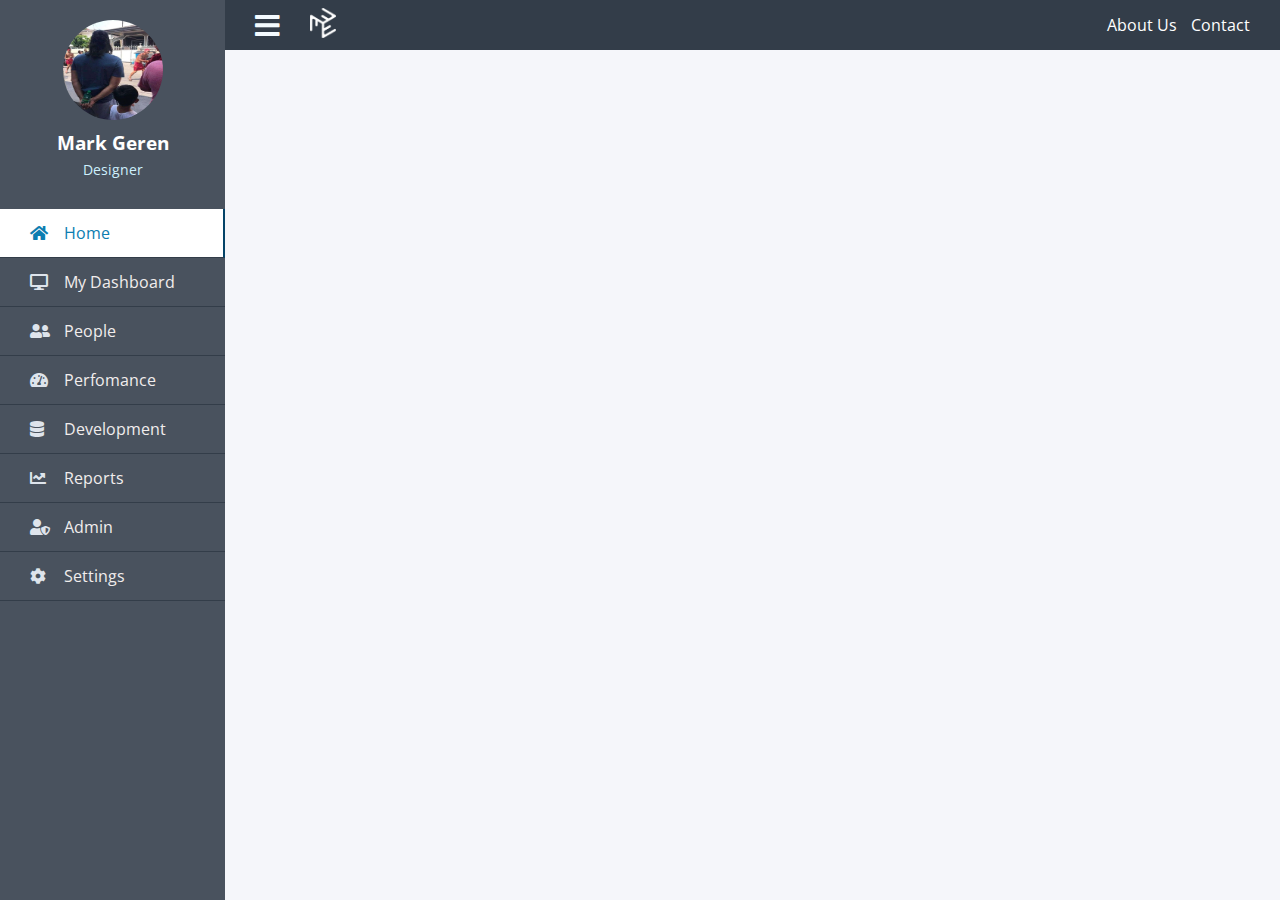
==== home.html @ 659642e6 "updated" ====
<!DOCTYPE html>
<html lang="en">
<head>
    <link rel="stylesheet" href="https://use.fontawesome.com/releases/v5.8.1/css/all.css">
    <meta charset="UTF-8">
    <meta http-equiv="X-UA-Compatible" content="IE=edge">
    <meta name="viewport" content="width=device-width, initial-scale=1.0">
    <title>Home</title>
    <link rel="stylesheet" href="css/home.css">
</head>
<body>
    <div class="wrapper">
        <div class="section">
            <div class="top_navbar">
                <div class="hamburger">
                    <a href="#">
                        <i class="fas fa-bars"></i>
                    </a>
                </div>
                <div class="image-container">
                    <img src="img/winlandlogonew.png" alt="Winland Logo">
                </div>
                <div class="links-container">
                    <a href="#" class="about-link">About Us</a>
                    <a href="#" class="contact-link">Contact</a>
                </div>
            </div>
        </div>
        <div class="sidebar">
            <div class="profile">
                <img src="img/mark.png" alt="profile_picture">
                <h3>Mark Geren</h3>
                <p>Designer</p>
            </div>
            <ul>
                <li>
                    <a href="#" class="active">
                        <span class="icon"><i class="fas fa-home"></i></span>
                        <span class="item">Home</span>
                    </a>
                </li>
                <li>
                    <a href="#">
                        <span class="icon"><i class="fas fa-desktop"></i></span>
                        <span class="item">My Dashboard</span>
                    </a>
                </li>
                <li>
                    <a href="#">
                        <span class="icon"><i class="fas fa-user-friends"></i></span>
                        <span class="item">People</span>
                    </a>
                </li>
                <li>
                    <a href="#">
                        <span class="icon"><i class="fas fa-tachometer-alt"></i></span>
                        <span class="item">Perfomance</span>
                    </a>
                </li>
                <li>
                    <a href="#">
                        <span class="icon"><i class="fas fa-database"></i></span>
                        <span class="item">Development</span>
                    </a>
                </li>
                <li>
                    <a href="#">
                        <span class="icon"><i class="fas fa-chart-line"></i></span>
                        <span class="item">Reports</span>
                    </a>
                </li>
                <li>
                    <a href="#">
                        <span class="icon"><i class="fas fa-user-shield"></i></span>
                        <span class="item">Admin</span>
                    </a>
                </li>
                <li>
                    <a href="#">
                        <span class="icon"><i class="fas fa-cog"></i></span>
                        <span class="item">Settings</span>
                    </a>
                </li>
            </ul>
        </div> 
    </div>

    <script src="js/home.js"></script>
</body>
</html>
---- css/home.css ----
@import url('https://fonts.googleapis.com/css2?family=Open+Sans&display=swap');

*{
	list-style: none;
	text-decoration: none;
	margin: 0;
	padding: 0;
	box-sizing: border-box;
	font-family: 'Open Sans', sans-serif;
}

body{
	background: #f5f6fa;
}
.image-container img{
    max-width: 100%;
    height: 30px;
    margin-left: 30px;
}
.links-container {
    margin-left: auto;
    text-decoration: none;
    
}


.about-link, .contact-link {
    margin-left: 10px;
    color: white;
}
.wrapper .sidebar{
	background: #49525e;
	position: fixed;
	top: 0;
	left: 0;
	width: 225px;
	height: 100%;
	padding: 20px 0;
	transition: all 0.5s ease;
}

.wrapper .sidebar .profile{
	margin-bottom: 30px;
	text-align: center;
}

.wrapper .sidebar .profile img{
	display: block;
	width: 100px;
	height: 100px;
    border-radius: 50%;
	margin: 0 auto;
}

.wrapper .sidebar .profile h3{
	color: #ffffff;
	margin: 10px 0 5px;
}

.wrapper .sidebar .profile p{
	color: rgb(206, 240, 253);
	font-size: 14px;
}

.wrapper .sidebar ul li a{
	display: block;
	padding: 13px 30px;
	border-bottom: 1px solid #333D49;
	color: rgb(241, 237, 237);
	font-size: 16px;
	position: relative;
}

.wrapper .sidebar ul li a .icon{
	color: #dee4ec;
	width: 30px;
	display: inline-block;
}
.wrapper .sidebar ul li a:hover,
.wrapper .sidebar ul li a.active{
	color: #0c7db1;

	background:white;
    border-right: 2px solid rgb(5, 68, 104);
}

.wrapper .sidebar ul li a:hover .icon,
.wrapper .sidebar ul li a.active .icon{
	color: #0c7db1;
}

.wrapper .sidebar ul li a:hover:before,
.wrapper .sidebar ul li a.active:before{
	display: block;
}

.wrapper .section{
	width: calc(100% - 225px);
	margin-left: 225px;
	transition: all 0.5s ease;
}
.wrapper .section .top_navbar{
	background: #333D49;
	height: 50px;
	display: flex;
	align-items: center;
	padding: 0 30px;
}
.wrapper .section .top_navbar .hamburger a{
	font-size: 28px;
	color: #f4fbff;
}
.wrapper .section .top_navbar .hamburger a:hover{
	color: #a2ecff;
}
body.active .wrapper .sidebar{
	left: -225px;
}
body.active .wrapper .section{
	margin-left: 0;
	width: 100%;
}
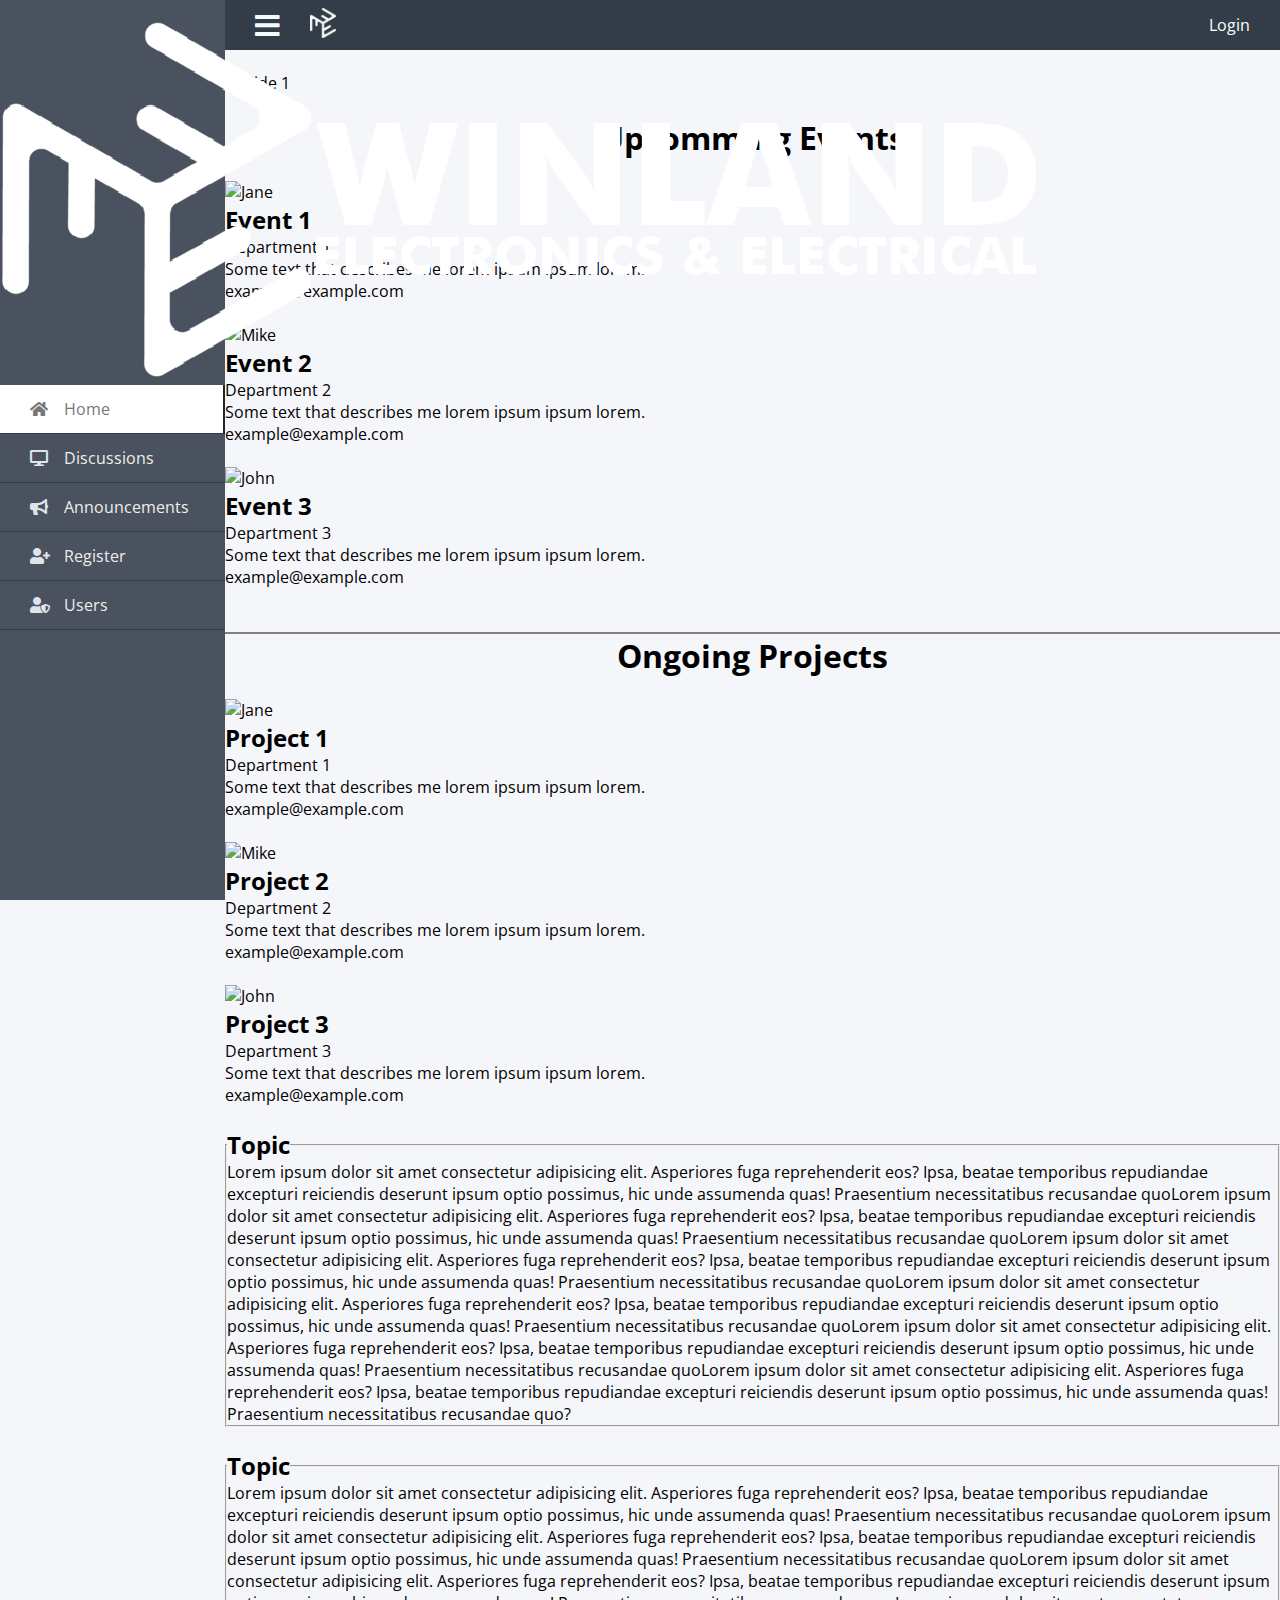
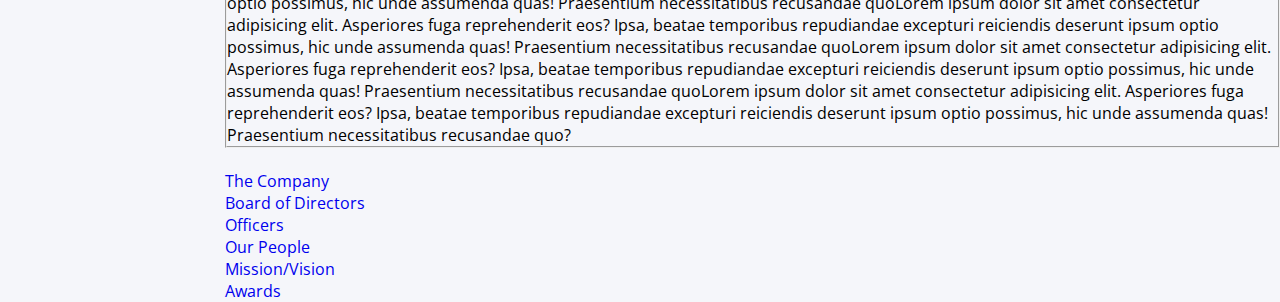
==== commit 28ed8228: "Update home.html" ====
--- a/home.html
+++ b/home.html
@@ -21,16 +21,175 @@
                     <img src="img/winlandlogonew.png" alt="Winland Logo">
                 </div>
                 <div class="links-container">
-                    <a href="#" class="about-link">About Us</a>
-                    <a href="#" class="contact-link">Contact</a>
+                    <a href="#" id="login-btn" class="contact-link">Login</a>
                 </div>
             </div>
-        </div>
+            <br> 
+            
+            <div class="section-body">             
+                <div class="cover-container">
+                    <img src="img/backcover.jpg" alt="Slide 1" class="cover">
+                </div>  
+            <br>  
+    <!--TOPICS!-->    
+            
+    <h1 style="text-align:center;">Upcomming Events</h1>
+    <br>
+            <div class="row">
+                <div class="column">
+                    <div class="card">
+                        <img src="Event.jpg" alt="Jane" style="width:100%">
+    
+                    <div class="container">
+                        <h2>Event 1</h2>
+                        <p class="title">Department 1</p>
+                        <p>Some text that describes me lorem ipsum ipsum lorem.</p>
+                        <p>example@example.com</p>
+                        <br>
+                    </div>
+    
+                    </div>
+                </div>
+    
+                <div class="column">
+                    <div class="card">
+                        <img src="UpEvent1.jpg" alt="Mike" style="width:100%">
+                    <div class="container">
+                        <h2>Event 2</h2>
+                        <p class="title">Department 2</p>
+                        <p>Some text that describes me lorem ipsum ipsum lorem.</p>
+                        <p>example@example.com</p>
+                        <br>
+                    </div>
+                    </div>
+                </div>
+    
+                <div class="column">
+                    <div class="card">
+                        <img src="percmeme.jpg" alt="John" style="width:100%">
+                    <div class="container">
+                        <h2>Event 3</h2>
+                        <p class="title">Department 3</p>
+                        <p>Some text that describes me lorem ipsum ipsum lorem.</p>
+                        <p>example@example.com</p>
+                        <br>
+                    </div>
+                    </div>
+                </div>
+            </div> 
+    <!--ONGOING PROJECT! -->
+    <br>
+    
+    <hr style="border: 1px solid grey">
+    
+    <h1 style="text-align:center;">Ongoing Projects</h1>
+    <br>
+    
+    <div class="row">
+      <div class="column">
+        <div class="card">
+          <img src="percmeme.jpg" alt="Jane" style="width:100%;">
+          <div class="container">
+            <h2>Project 1</h2>
+            <p class="title">Department 1</p>
+            <p>Some text that describes me lorem ipsum ipsum lorem.</p>
+            <p>example@example.com</p>
+            <br>
+          </div>
+        </div>
+      </div>
+    
+      <div class="column">
+        <div class="card">
+          <img src="Event.jpg" alt="Mike" style="width:100%">
+          <div class="container">
+            <h2>Project 2</h2>
+            <p class="title">Department 2</p>
+            <p>Some text that describes me lorem ipsum ipsum lorem.</p>
+            <p>example@example.com</p>
+            <br>
+          </div>
+        </div>
+      </div>
+      
+      <div class="column">
+        <div class="card">
+          <img src="UpEvent1.jpg" alt="John" style="width:100%">
+          <div class="container">
+            <h2>Project 3</h2>
+            <p class="title">Department 3</p>
+            <p>Some text that describes me lorem ipsum ipsum lorem.</p>
+            <p>example@example.com</p>
+            <br>
+          </div>
+        </div>
+      </div>
+    </div>
+    
+            <div class="bg-div">
+                <div class="topic-container">
+                    <form class="fieldset-container">
+                            <fieldset>
+                                <legend><h2>Topic</h2></legend>
+                                <p>Lorem ipsum dolor sit amet consectetur adipisicing elit. Asperiores fuga reprehenderit 
+                                eos? Ipsa, beatae temporibus repudiandae excepturi reiciendis deserunt ipsum optio possimus, 
+                                hic unde assumenda quas! Praesentium necessitatibus recusandae quoLorem ipsum dolor sit amet consectetur adipisicing elit. Asperiores fuga reprehenderit 
+                                eos? Ipsa, beatae temporibus repudiandae excepturi reiciendis deserunt ipsum optio possimus, 
+                                hic unde assumenda quas! Praesentium necessitatibus recusandae quoLorem ipsum dolor sit amet consectetur adipisicing elit. Asperiores fuga reprehenderit 
+                                eos? Ipsa, beatae temporibus repudiandae excepturi reiciendis deserunt ipsum optio possimus, 
+                                hic unde assumenda quas! Praesentium necessitatibus recusandae quoLorem ipsum dolor sit amet consectetur adipisicing elit. Asperiores fuga reprehenderit 
+                                eos? Ipsa, beatae temporibus repudiandae excepturi reiciendis deserunt ipsum optio possimus, 
+                                hic unde assumenda quas! Praesentium necessitatibus recusandae quoLorem ipsum dolor sit amet consectetur adipisicing elit. Asperiores fuga reprehenderit 
+                                eos? Ipsa, beatae temporibus repudiandae excepturi reiciendis deserunt ipsum optio possimus, 
+                                hic unde assumenda quas! Praesentium necessitatibus recusandae quoLorem ipsum dolor sit amet consectetur adipisicing elit. Asperiores fuga reprehenderit 
+                                eos? Ipsa, beatae temporibus repudiandae excepturi reiciendis deserunt ipsum optio possimus, 
+                                hic unde assumenda quas! Praesentium necessitatibus recusandae quo?</p>
+                            </fieldset>
+                            <br>
+                            <fieldset>
+                                <legend><h2>Topic</h2></legend>
+                                <p>Lorem ipsum dolor sit amet consectetur adipisicing elit. Asperiores fuga reprehenderit 
+                                eos? Ipsa, beatae temporibus repudiandae excepturi reiciendis deserunt ipsum optio possimus, 
+                                hic unde assumenda quas! Praesentium necessitatibus recusandae quoLorem ipsum dolor sit amet consectetur adipisicing elit. Asperiores fuga reprehenderit 
+                                eos? Ipsa, beatae temporibus repudiandae excepturi reiciendis deserunt ipsum optio possimus, 
+                                hic unde assumenda quas! Praesentium necessitatibus recusandae quoLorem ipsum dolor sit amet consectetur adipisicing elit. Asperiores fuga reprehenderit 
+                                eos? Ipsa, beatae temporibus repudiandae excepturi reiciendis deserunt ipsum optio possimus, 
+                                hic unde assumenda quas! Praesentium necessitatibus recusandae quoLorem ipsum dolor sit amet consectetur adipisicing elit. Asperiores fuga reprehenderit 
+                                eos? Ipsa, beatae temporibus repudiandae excepturi reiciendis deserunt ipsum optio possimus, 
+                                hic unde assumenda quas! Praesentium necessitatibus recusandae quoLorem ipsum dolor sit amet consectetur adipisicing elit. Asperiores fuga reprehenderit 
+                                eos? Ipsa, beatae temporibus repudiandae excepturi reiciendis deserunt ipsum optio possimus, 
+                                hic unde assumenda quas! Praesentium necessitatibus recusandae quoLorem ipsum dolor sit amet consectetur adipisicing elit. Asperiores fuga reprehenderit 
+                                eos? Ipsa, beatae temporibus repudiandae excepturi reiciendis deserunt ipsum optio possimus, 
+                                hic unde assumenda quas! Praesentium necessitatibus recusandae quo?</p>
+                            </fieldset>
+                    </form>
+                </div> 
+          
+            </div><br>
+    <!--UPCOMING EVENTS!-->
+            
+    <!--NAV BAR-About US!-->
+    <div>
+        <nav>
+            <ul class="horizontal-nav">
+              <li><a href="#">The Company</a></li>
+              <li><a href="#">Board of Directors</a></li>
+              <li><a href="#">Officers</a></li>
+              <li><a href="#">Our People</a></li>
+              <li><a href="#">Mission/Vision</a></li>
+              <li><a href="#">Awards</a></li>
+            </ul>
+          </nav> 
+    
+    </div>
+            </div>
+           
+        </div>
+        
+        <!--SIDEBAR!-->
         <div class="sidebar">
-            <div class="profile">
-                <img src="img/mark.png" alt="profile_picture">
-                <h3>Mark Geren</h3>
-                <p>Designer</p>
+            <div class="winlandlogo-container">
+                <img src="img/winlandwhitelogo.png" alt="profile_picture">
             </div>
             <ul>
                 <li>
@@ -42,49 +201,39 @@
                 <li>
                     <a href="#">
                         <span class="icon"><i class="fas fa-desktop"></i></span>
-                        <span class="item">My Dashboard</span>
-                    </a>
-                </li>
-                <li>
-                    <a href="#">
-                        <span class="icon"><i class="fas fa-user-friends"></i></span>
-                        <span class="item">People</span>
-                    </a>
-                </li>
-                <li>
-                    <a href="#">
-                        <span class="icon"><i class="fas fa-tachometer-alt"></i></span>
-                        <span class="item">Perfomance</span>
-                    </a>
-                </li>
-                <li>
-                    <a href="#">
-                        <span class="icon"><i class="fas fa-database"></i></span>
-                        <span class="item">Development</span>
-                    </a>
-                </li>
-                <li>
-                    <a href="#">
-                        <span class="icon"><i class="fas fa-chart-line"></i></span>
-                        <span class="item">Reports</span>
+                        <span class="item">Discussions</span>
+                    </a>
+                </li>
+                <li>
+                    <a href="#">
+                        <span class="icon"><i class="fas fa-regular fa-bullhorn"></i></span>
+                        <span class="item">Announcements</span>
+                    </a>
+                </li>
+                <li>
+                    <a href="#">
+                        <span class="icon"><i class="fas fa-sharp fa-solid fa-user-plus"></i></span>
+                        <span class="item">Register</span>
                     </a>
                 </li>
                 <li>
                     <a href="#">
                         <span class="icon"><i class="fas fa-user-shield"></i></span>
-                        <span class="item">Admin</span>
-                    </a>
-                </li>
-                <li>
-                    <a href="#">
-                        <span class="icon"><i class="fas fa-cog"></i></span>
-                        <span class="item">Settings</span>
-                    </a>
-                </li>
+                        <span class="item">Users</span>
+                    </a>
+                </li>
+                
             </ul>
         </div> 
-    </div>
+        
+    </div> 
 
-    <script src="js/home.js"></script>
+    <script>
+    var hamburger = document.querySelector(".hamburger");
+        hamburger.addEventListener("click", function(){
+        document.querySelector("body").classList.toggle("active");
+    })
+
+    </script>
 </body>
-</html>+</html>
--- a/css/home.css
+++ b/css/home.css
@@ -8,7 +8,6 @@
 	box-sizing: border-box;
 	font-family: 'Open Sans', sans-serif;
 }
-
 body{
 	background: #f5f6fa;
 }
@@ -20,10 +19,7 @@
 .links-container {
     margin-left: auto;
     text-decoration: none;
-    
 }
-
-
 .about-link, .contact-link {
     margin-left: 10px;
     color: white;
@@ -38,12 +34,10 @@
 	padding: 20px 0;
 	transition: all 0.5s ease;
 }
-
 .wrapper .sidebar .profile{
 	margin-bottom: 30px;
 	text-align: center;
 }
-
 .wrapper .sidebar .profile img{
 	display: block;
 	width: 100px;
@@ -51,17 +45,14 @@
     border-radius: 50%;
 	margin: 0 auto;
 }
-
 .wrapper .sidebar .profile h3{
 	color: #ffffff;
 	margin: 10px 0 5px;
 }
-
 .wrapper .sidebar .profile p{
 	color: rgb(206, 240, 253);
 	font-size: 14px;
 }
-
 .wrapper .sidebar ul li a{
 	display: block;
 	padding: 13px 30px;
@@ -70,7 +61,6 @@
 	font-size: 16px;
 	position: relative;
 }
-
 .wrapper .sidebar ul li a .icon{
 	color: #dee4ec;
 	width: 30px;
@@ -78,22 +68,18 @@
 }
 .wrapper .sidebar ul li a:hover,
 .wrapper .sidebar ul li a.active{
-	color: #0c7db1;
-
+	color: #777777;
 	background:white;
-    border-right: 2px solid rgb(5, 68, 104);
+    border-right: 2px solid rgb(37, 37, 37);
 }
-
 .wrapper .sidebar ul li a:hover .icon,
 .wrapper .sidebar ul li a.active .icon{
-	color: #0c7db1;
+	color: #777777;
 }
-
 .wrapper .sidebar ul li a:hover:before,
 .wrapper .sidebar ul li a.active:before{
 	display: block;
 }
-
 .wrapper .section{
 	width: calc(100% - 225px);
 	margin-left: 225px;
@@ -111,7 +97,7 @@
 	color: #f4fbff;
 }
 .wrapper .section .top_navbar .hamburger a:hover{
-	color: #a2ecff;
+	color: #a1a1a1;
 }
 body.active .wrapper .sidebar{
 	left: -225px;
